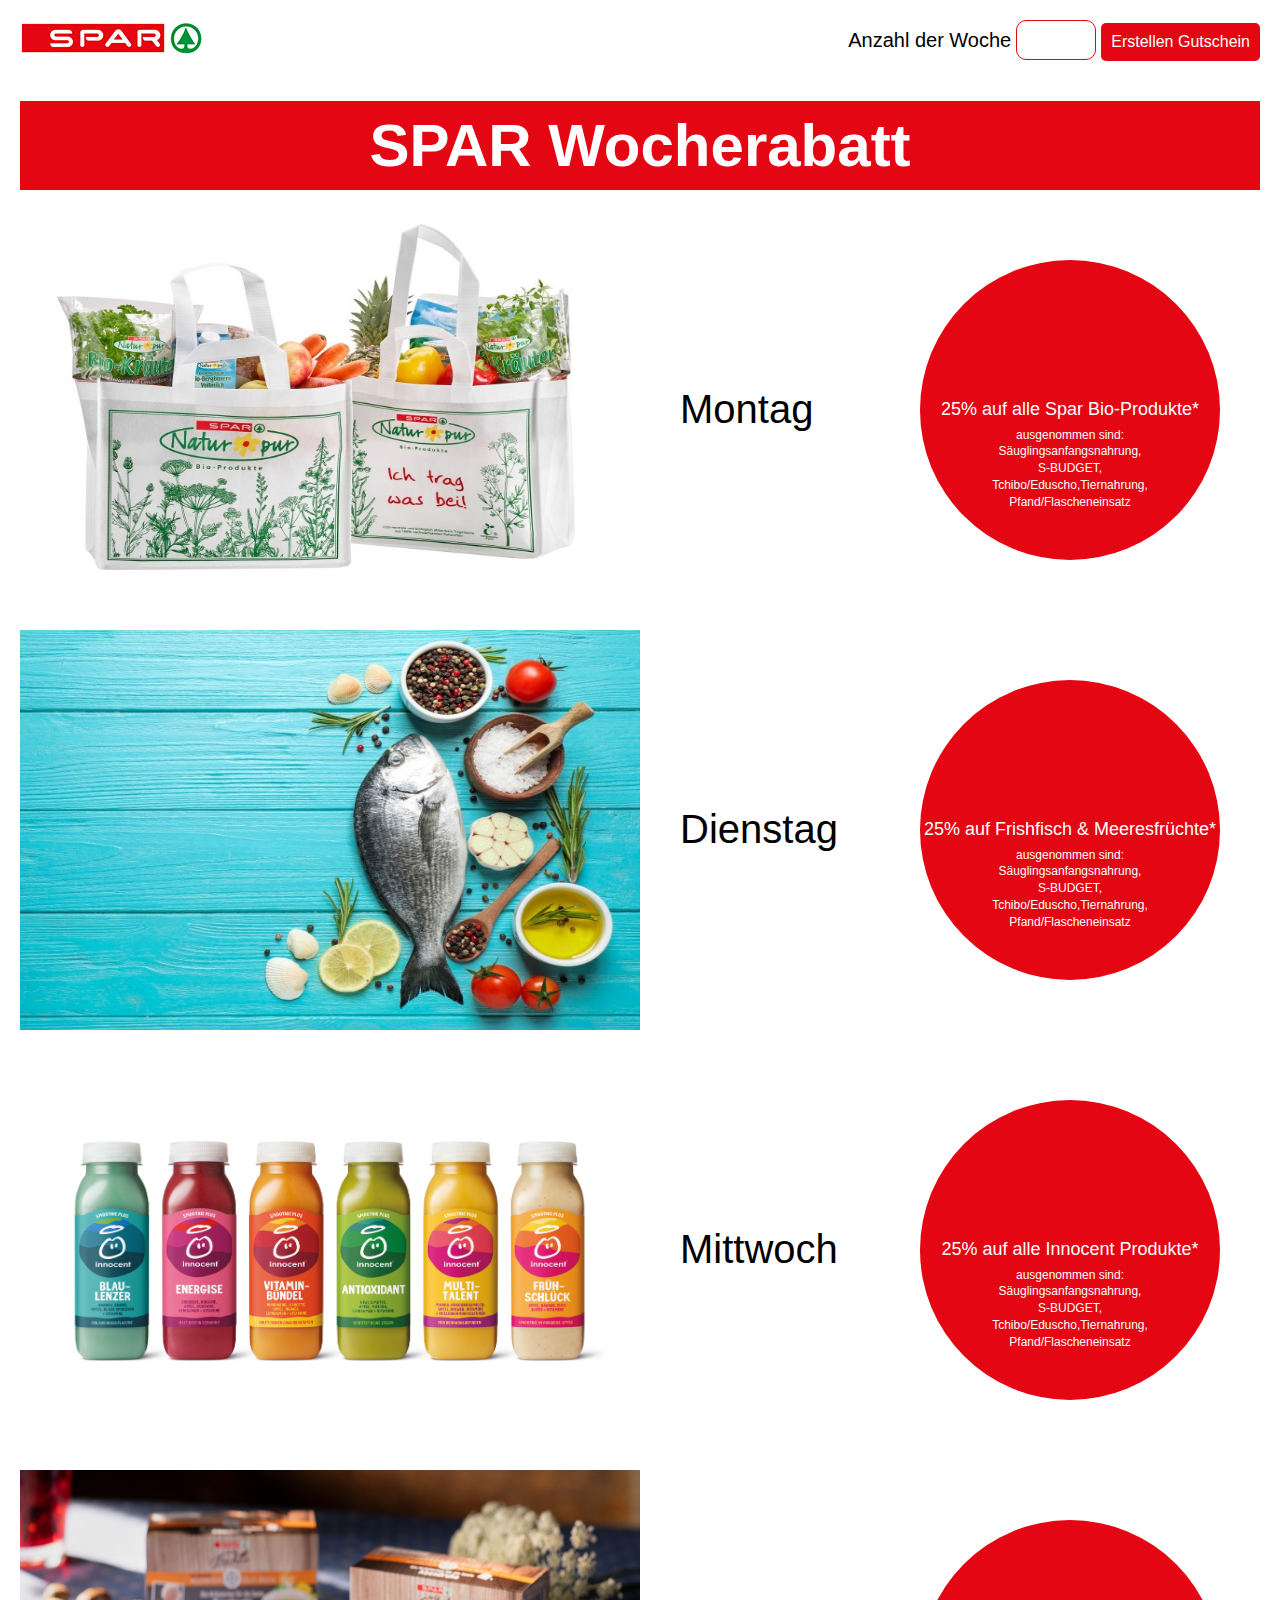
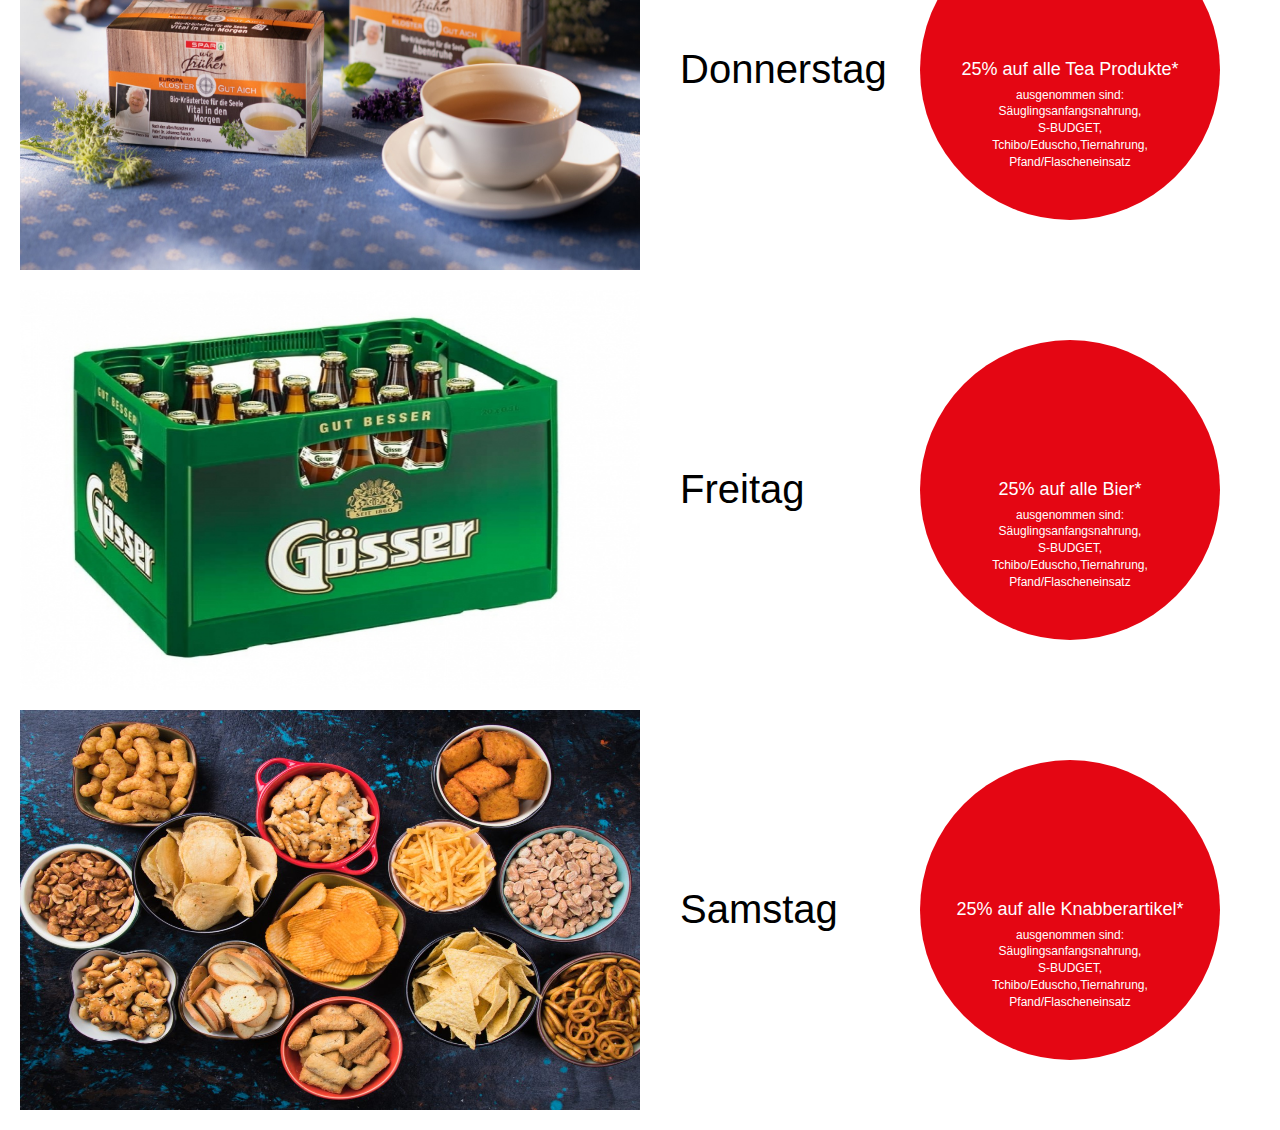
==== 20231121-SparWocheRabatt/index.html @ 9abc6d53 "add Spar Wocherabatt Abgabe" ====
<!DOCTYPE html>
<html lang="en">
<head>
    <meta charset="UTF-8">
    <meta name="viewport" content="width=device-width, initial-scale=1.0">
    <title>Spar Wocherabatt</title>
    <link rel="stylesheet" href="css/style.css">
    <script src="js/script.js" defer></script>
</head>
<body>
    <header class="container">
        <div class="header">
            <div class="header__logo">
                <img src="imgs/spar-logo_1x.png" alt="Logo">
            </div>

            <div class="header__input">
                <label for="anzahl">Anzahl der Woche</label>
                <input id="anzahl" type="number" min="1">
                <button class="btn" onclick="start()">Erstellen Gutschein</button>
            </div>
        </div>
        <h1>SPAR Wocherabatt</h1>
    </header>
    <main>
       <div id="container"></div> 
    </main>
    
</body>
</html>
---- 20231121-SparWocheRabatt/css/style.css ----
* {
    margin: 0;
    padding: 0;
    box-sizing: border-box;
    
}

html {
    font-size: 62.5%;
}

body {
    font-size: 1.8rem;
    font-family: sans-serif;
}

#container, .container {
    max-width: 1240px;
    margin: 0 auto;
}

/* style header */
header {
    position: relative;
}

.header {
    display: flex;
    justify-content: space-between;
    padding: 2rem 0;
    align-items: center;
    
}

/* style input & button */
label {
    font-size: 2rem;
}

input {
    height: 4rem;
    width: 8rem;
    border: #E40613 1px solid;
    border-radius: 10px;
    padding: 5px;
}

input[type="number"]{
    font-size: 2rem;
    padding-left: .5rem;
}

.btn {
    font-size: 1.6rem;
    padding: 1rem;
    color: #fff;
    background-color: #E40613;
    border: none;
    border-radius: .5rem;
    cursor: pointer;
    transition: all .3s ease;
}



h1 {
    font-size: 6rem;
    text-align: center;
    color: #fff;
    background-color: #E40613;
    padding: 1rem 0;
    margin: 2rem 0;
}

.container__angebot {
    height: 400px;
    display: flex;
    gap: 4rem;
    margin-bottom: 2rem;
}

.container__angebot--img {
    width: 50%;
}

.container__angebot--titel {
    display: flex;
    justify-content: start;
    align-items: center;
    font-size: 4rem;
    width: 200px;
}

.container__angebot--text {
    display: flex;
    justify-content: center;
    align-items: center;
    font-size: 1.8rem;
    position: relative;
    width: 30rem;
    color: #ffffff;
}

.container__angebot--text::after {
    content:'';
    height: 30rem;
    width: 30rem;
    background-color: #E40613;
    position: absolute;
    left: 0;
    z-index: -1;
    border-radius: 50%;

}

.container__angebot--text::before {
    content: ' ausgenommen sind: Säuglingsanfangsnahrung, S-BUDGET, Tchibo/Eduscho,Tiernahrung, Pfand/Flascheneinsatz';
    position: absolute;
    left: 50%;
    top: 50%;
    transform: translate(-50%, 20%);
    line-height: 1.4;
    text-align: center;
    font-size: 1.2rem;
}
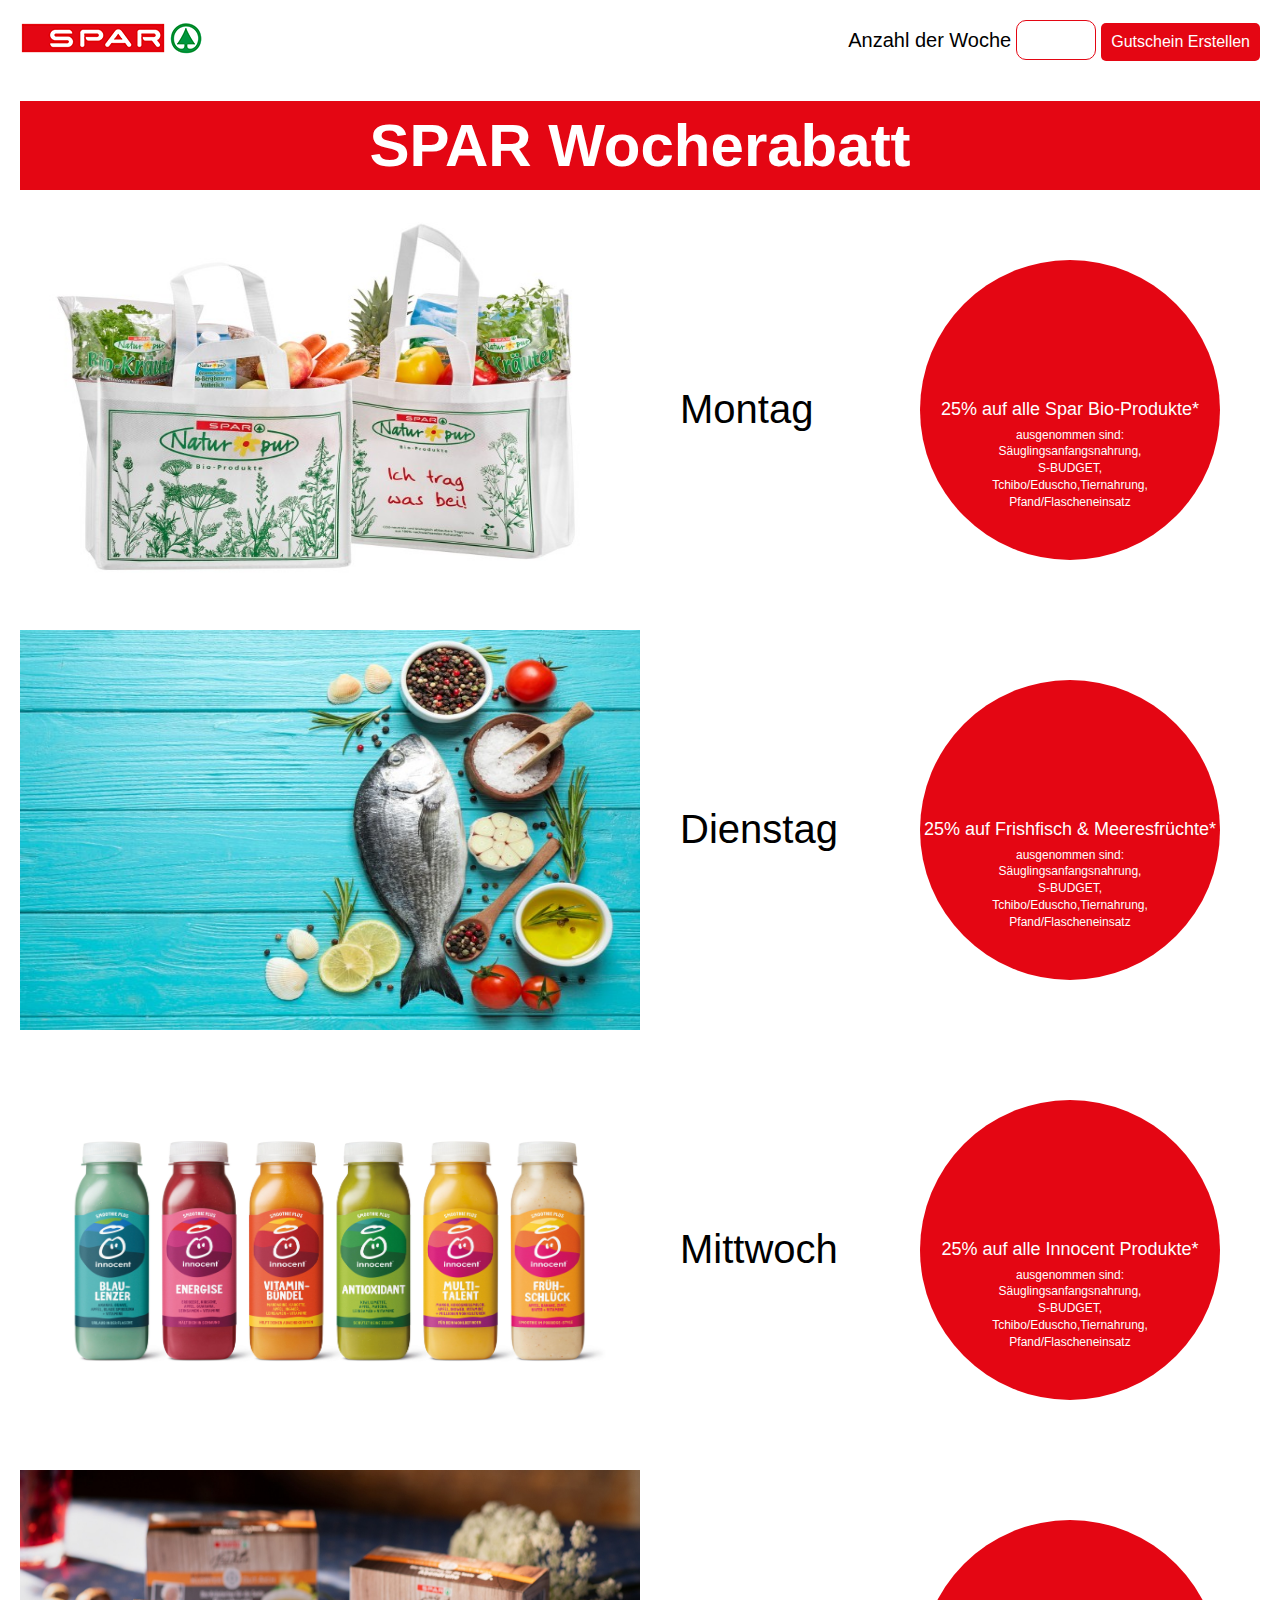
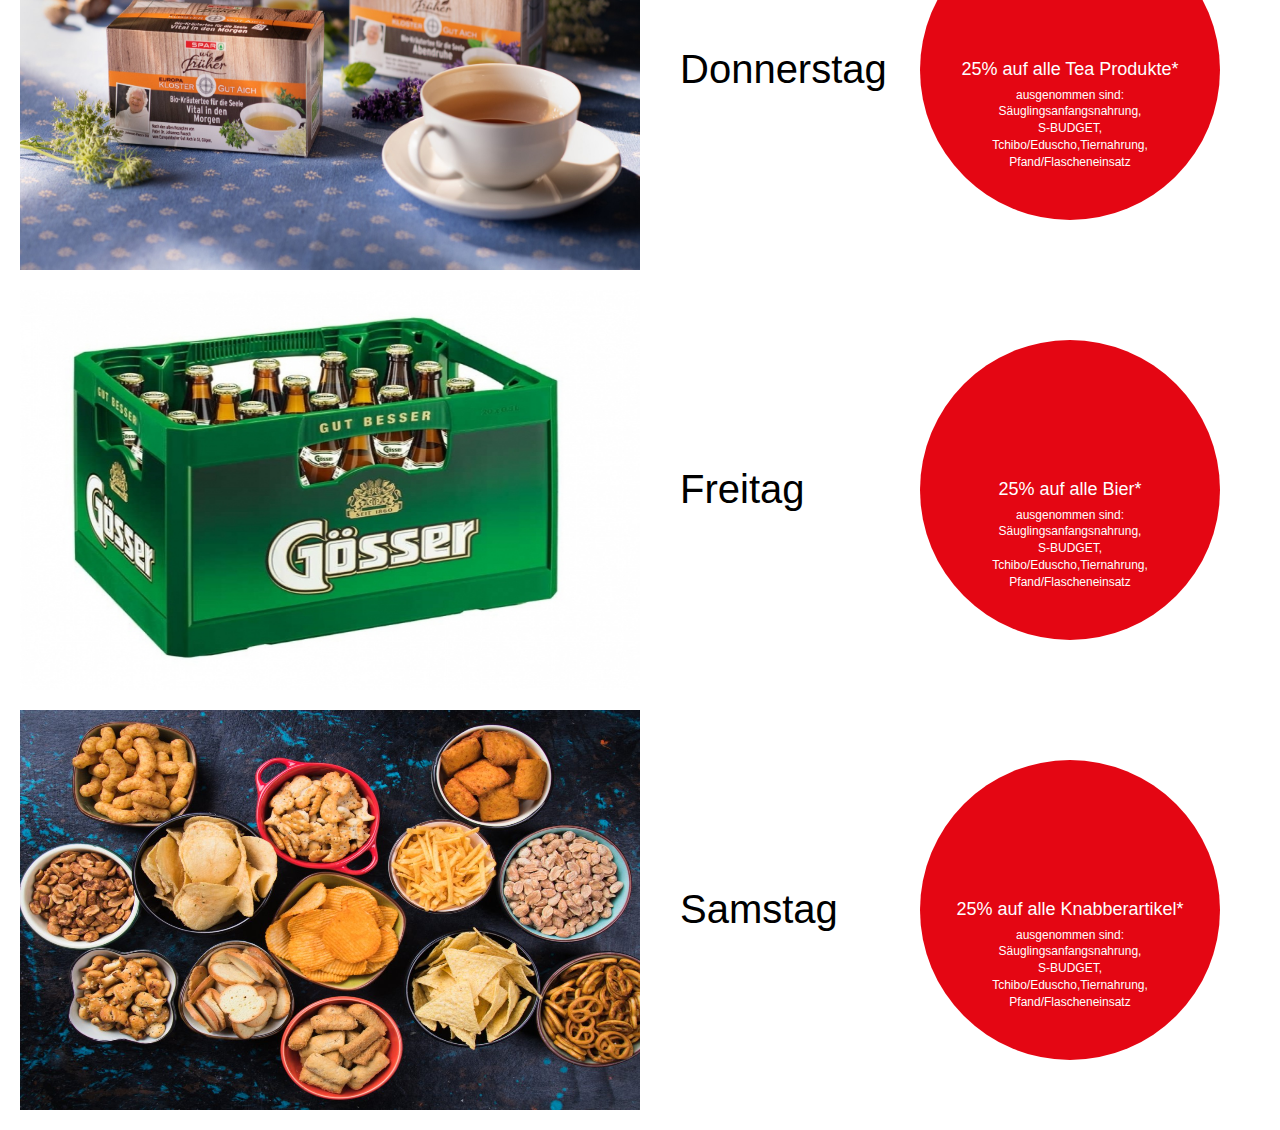
==== commit 2be27991: "edit text" ====
--- a/20231121-SparWocheRabatt/index.html
+++ b/20231121-SparWocheRabatt/index.html
@@ -17,7 +17,7 @@
             <div class="header__input">
                 <label for="anzahl">Anzahl der Woche</label>
                 <input id="anzahl" type="number" min="1">
-                <button class="btn" onclick="start()">Erstellen Gutschein</button>
+                <button class="btn" onclick="start()">Gutschein Erstellen</button>
             </div>
         </div>
         <h1>SPAR Wocherabatt</h1>
